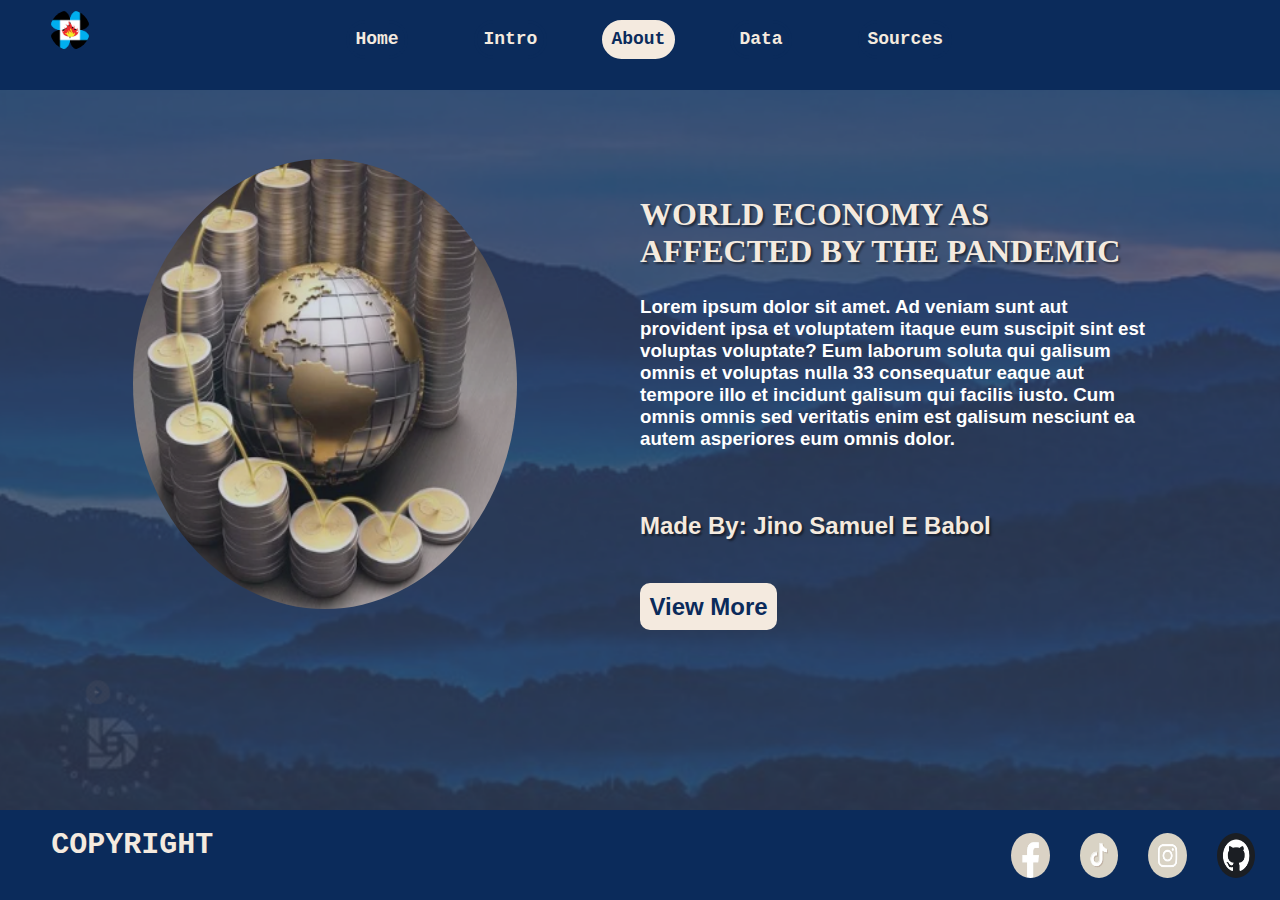
==== About.html @ d38d0cea "Add files via upload" ====
<!DOCTYPE html>
<html lang="en">
<head>
    <meta charset="UTF-8">
    <meta name="viewport" content="width=device-width, initial-scale=1.0">
    <title>Menubar</title>
</head>
<body>
    <div id="navbar" >
        <div>
            <div class="Pages">
                <img id="logo" src="images/pisay-icon.png" > 

                <a id="Hometext" href="Home.html">   Home  </a>
                <a id="Introtext" href="Intro.html">  Intro  </a>
                <a id="Aboutpagetext" href="About.html">  About  </a>
                <a id="Datatext" href="Data.html">   Data  </a>
                <a id="Sourcestext" href="Sources.html"> Sources </a>
              
            </div>
        </div>
    </div>

    <div class = "banner">
            
        <div class="Homecontent" >
            <img id="Home-image" src="images/Home-Image.png" > 
            <h1>  
                WORLD ECONOMY AS
                <br>
                AFFECTED BY THE PANDEMIC
            </h1>
            <h3> 
                Lorem ipsum dolor sit amet. Ad veniam sunt aut provident ipsa et voluptatem itaque eum suscipit sint est voluptas voluptate? Eum laborum soluta qui galisum omnis et
                voluptas nulla 33 consequatur eaque aut tempore illo et incidunt galisum qui facilis iusto. Cum omnis omnis sed veritatis enim est galisum nesciunt ea autem asperiores
                eum omnis dolor.
            <h2>
                Made By: Jino Samuel E Babol
            </h2>
        
         <a href="Intro.html"> View More </a>
        </div>
    </div>

    <div class="footer"> 
       <br>
        <div class="links">
            <div id="link"><a href="https://github.com/o-jino/Q1_AA2_Li_JSBabol"><img src="images/Githib-Icon.png"></a></div>
            <div id="link"><a href="https://www.instagram.com/jinoooo__b/"><img src="images/Instagram-Icon.png"></a></div>
            <div id="link"><a href="https://www.tiktok.com/@jin_kento?lang=en"><img src="images/Tiktok-Icon.png"></a></div>
            <div id="link"><a href="https://www.facebook.com/jino.babol.39"><img src="images/Facebook-Icon.png"></a></div>   
             
            
        </div>

        <h3> COPYRIGHT</h3>
    </div>

</div>
     
<link rel="stylesheet" href="Index.css">
    
</body>
</html>
---- Index.css ----
*{
    padding: 0px;
    margin: 0px;
}
    

#navbar {
  
    background-color: #0B2B5B;
    background-repeat: no-repeat;
    
    background-position: center;
    background-size:  cover;
    width: 100vw;
    height: 10vh;
    
}

#logo{
    
    width: 40px;
    height: 40px;
    border-radius: 70%;
    text-align: center;
    
    
    margin-right:auto;
    margin-left: 50px;
    margin-top: 10px;
    margin-bottom: auto;

}

#Hometext{
    text-decoration: none;
    font-family:'Courier New', Courier, monospace;
    font-weight: 600;
    position:absolute;
    
    text-align: center;
    margin-left: 20%;
    margin-top: 20px;   
    float: right;
    color:#F4EADF;
    font-size:large;
    font-weight: 800;
    border: solid #0B2B5B;
    padding: 0.5%;
    border-radius: 30px;
    background-color: #0B2B5B;
}

#Introtext{
    text-decoration: none;
    font-family:'Courier New', Courier, monospace;
    font-weight: 600;
    position:absolute;
    
    text-align: center;
    margin-left: 30%;
    margin-top: 20px;   
    float: right;
    color:#F4EADF;
    font-size:large;
    font-weight: 800;
    border: solid #0B2B5B;
    padding: 0.5%;
    border-radius: 30px;
    background-color: #0B2B5B;
    

}
#Abouttext{
    text-decoration: none;
    font-family:'Courier New', Courier, monospace;
    font-weight: 600;
    position:absolute;
    
    text-align: center;
    margin-left: 40%;
    margin-top: 20px;   
    float: right;
    color:#F4EADF;
    font-size:large;
    font-weight: 800;
    border: solid #0B2B5B;
    padding: 0.5%;
    border-radius: 30px;
    background-color: #0B2B5B;
    

}
#Datatext{
    text-decoration: none;
    font-family:'Courier New', Courier, monospace;
    font-weight: 600;
    position:absolute;
    
    text-align: center;
    margin-left: 50%;
    margin-top: 20px;   
    float: right;
    color:#F4EADF;
    font-size:large;
    font-weight: 800;
    border: solid #0B2B5B;
    padding: 0.5%;
    border-radius: 30px;
    background-color: #0B2B5B;
    
}
#Sourcestext{
    text-decoration: none;
    font-family:'Courier New', Courier, monospace;
    font-weight: 600;
    position:absolute;
    
    text-align: center;
    margin-left: 60%;
    margin-top: 20px;   
    float: right;
    color:#F4EADF;
    font-size:large;
    font-weight: 800;
    border: solid #0B2B5B;
    padding: 0.5%;
    border-radius: 30px;
    background-color: #0B2B5B;
    
}  
#Hometext:hover{
    opacity: 100;
    transition: 0.2s;
    font-size: 20px;
    color:#0B2B5B;
    border: solid #F4EADF;
    background-color: #F4EADF;
}
#Introtext:hover{
    opacity: 100;
    transition: 0.2s;
    font-size: 20px;
    color:#0B2B5B;
    border: solid #F4EADF;
    background-color: #F4EADF;
}
#Abouttext:hover{
    opacity: 100;
    transition: 0.2s;
    font-size: 20px;
    color:#0B2B5B;
    border: solid #F4EADF;
    background-color: #F4EADF;
}
#Datatext:hover{
    opacity: 100;
    transition: 0.2s;
    font-size: 20px;
    color:#0B2B5B;
    border: solid #F4EADF;
    background-color: #F4EADF;
}
#Sourcestext:hover{
    opacity: 100;
    transition: 0.2s;
    font-size: 20px;
    color:#0B2B5B;
    border: solid #F4EADF;
    background-color: #F4EADF;
}

#Homepagetext{
    text-decoration: none;
    font-family:'Courier New', Courier, monospace;
    font-weight: 600;
    position:absolute;
    
    text-align: center;
    margin-left: 20%;
    margin-top: 20px;   
    float: right;
    color:#0B2B5B;
    font-size:large;
    font-weight: 800;
    border: solid #F4EADF;
    padding: 0.5%;
    border-radius: 30px;
    background-color: #F4EADF;
}

#Intropagetext{
    text-decoration: none;
    font-family:'Courier New', Courier, monospace;
    font-weight: 600;
    position:absolute;
    
    text-align: center;
    margin-left: 30%;
    margin-top: 20px;   
    float: right;
    color:#0B2B5B;
    font-size:large;
    font-weight: 800;
    border: solid #F4EADF;
    padding: 0.5%;
    border-radius: 30px;
    background-color: #F4EADF;

}
#Aboutpagetext{
    text-decoration: none;
    font-family:'Courier New', Courier, monospace;
    font-weight: 600;
    position:absolute;
    
    text-align: center;
    margin-left: 40%;
    margin-top: 20px;   
    float: right;
    color:#0B2B5B;
    font-size:large;
    font-weight: 800;
    border: solid #F4EADF;
    padding: 0.5%;
    border-radius: 30px;
    background-color: #F4EADF;
    

}
#Datapagetext{
    text-decoration: none;
    font-family:'Courier New', Courier, monospace;
    font-weight: 600;
    position:absolute;
    
    text-align: center;
    margin-left: 50%;
    margin-top: 20px;   
    float: right;
    color:#0B2B5B;
    font-size:large;
    font-weight: 800;
    border: solid #F4EADF;
    padding: 0.5%;
    border-radius: 30px;
    background-color: #F4EADF;
}
#Sourcespagetext{
    text-decoration: none;
    font-family:'Courier New', Courier, monospace;
    font-weight: 600;
    position:absolute;
    
    text-align: center;
    margin-left: 60%;
    margin-top: 20px;   
    float: right;
    color:#0B2B5B;
    font-size:large;
    font-weight: 800;
    border: solid #F4EADF;
    padding: 0.5%;
    border-radius: 30px;
    background-color: #F4EADF;
}  
.banner
{
    background-image: url(images/Background.png);
    background-repeat: no-repeat;
    background-position: center;
    background-size:  cover;
    width: 100vw;
    height: 80vh;
}

.text{
    text-decoration: none ;

    position: absolute;
    color: #F4EADF;
    text-align: center;
    margin-left: 65%;
    margin-top: 80%;  
     
    float: right;
}
#Home-image{
    margin-left: 10%;
    margin-right: 70%;
    margin-top: 5%;
   text-align: center;
   padding: 5px;
   border-radius: 70%;
   width: 30vw;
   height: 50vh;
}

.Homecontent h1{
    margin-left:  50%;
    color:  #F4EADF;
    text-shadow: 2px 2px 2px rgba(5,5,5,0.5);
    
    position:absolute;
    bottom: 70%;
    left: 0px;
    right: 0px;
    margin-top: 20%;
    font-size:xx-large;
    
}
.Homecontent h2{
    margin-left:  50%;
    color:  #F4EADF;
    text-shadow: 2px 2px 2px rgba(5,5,5,0.5);
    position:absolute;
    bottom: 40%;
    left: 0px;
    right: 0px;
    margin-top: 65%;
    font-family: 'Segoe UI', Tahoma, Geneva, Verdana, sans-serif;
}


.Homecontent h3{
    font-family:'Segoe UI', Tahoma, Geneva, Verdana, sans-serif;
    margin-left: 50% ;
    color:#FFFFFF;
    margin-right: 10%;
    position: absolute;
    bottom: 50%;
}

.Homecontent a {

    text-decoration: none ;
    font-family:'Segoe UI', Tahoma, Geneva, Verdana, sans-serif;
    margin-left: 50%;
    color:#0B2B5B;
    font-size:x-large;
    font-weight: 800;
    bottom: 30%;
    border: solid #F4EADF;
    padding: 0.5%;
    border-radius: 10px;
    position: absolute; 
    background-color: #F4EADF;
    
}   
.content1 h1{
    margin-left:  10%;
    color:  #F4EADF;
    text-shadow: 2px 2px 2px rgba(5,5,5,0.5);
    
    position:absolute;
    bottom: 70%;
    left: 0px;
    right: 0px;
    margin-top: 20%;
    font-size:xx-large;
    
}
.content1 h2{
    margin-left:  10%;
    color:  #F4EADF;
    text-shadow: 2px 2px 2px rgba(5,5,5,0.5);
    position:absolute;
    bottom: 40%;
    left: 0px;
    right: 0px;
    margin-top: 65%;
    font-family: 'Segoe UI', Tahoma, Geneva, Verdana, sans-serif;
}
.content1 h3{
    font-family:'Segoe UI', Tahoma, Geneva, Verdana, sans-serif;
    margin-left: 10% ;
    color:#FFFFFF;
    margin-right: 10%;
    position: absolute;
    bottom: 60%;
}
#intromain{
    margin-left:  40%;
    color:  #F4EADF;
    position:absolute;
    bottom: 80%;
    left: 0px;
    right: 0px;
    margin-top: 10%;
    font-size:xx-large;
    font-size: xx-large;
}

    
#PB{
    margin-left:  10%;
    color:  #F4EADF;
    position:absolute;
    bottom: 70%;
    left: 0px;
    right: 0px;
    margin-top: 20%;
    font-size:x-large;
}  
#PBtext{
    font-family:'Segoe UI', Tahoma, Geneva, Verdana, sans-serif;
    margin-left: 10% ;
    color:#FFFFFF;
    margin-right: 10%;
    position: absolute;
    bottom: 60%;
    
}
#PI{
    margin-left:  10%;
    color:  #F4EADF;
    position:absolute;
    bottom: 40%;
    left: 0px;
    right: 0px;
    margin-top: 20%;
    font-size:x-large;
}  
#PItext{
    font-family:'Segoe UI', Tahoma, Geneva, Verdana, sans-serif;
    margin-left: 10% ;
    color:#FFFFFF;
    margin-right: 10%;
    position: absolute;
    bottom: 20%;
    top: 60%;
}
.footer{
    background-color: #0B2B5B;
    background-repeat: no-repeat;
    
    background-position: center;
    background-size:  cover;
    display: inline-block;
    
    width: 100vw;
    height: 10vh;
}

.footer h3{
    
    text-decoration: none;
    font-family:'Courier New', Courier, monospace;
    font-weight: 600;
    color: #F4EADF;
    margin-bottom: 3vh;
    text-align: left;
    margin-left: 4%;
    font-size: 30px;
}

#link a img{
    margin-right: 20px;
    float: right;
    text-align: center;
    padding: 5px;
    border-radius: 70%;
    width: 3vw;
    height: 5vh;
}
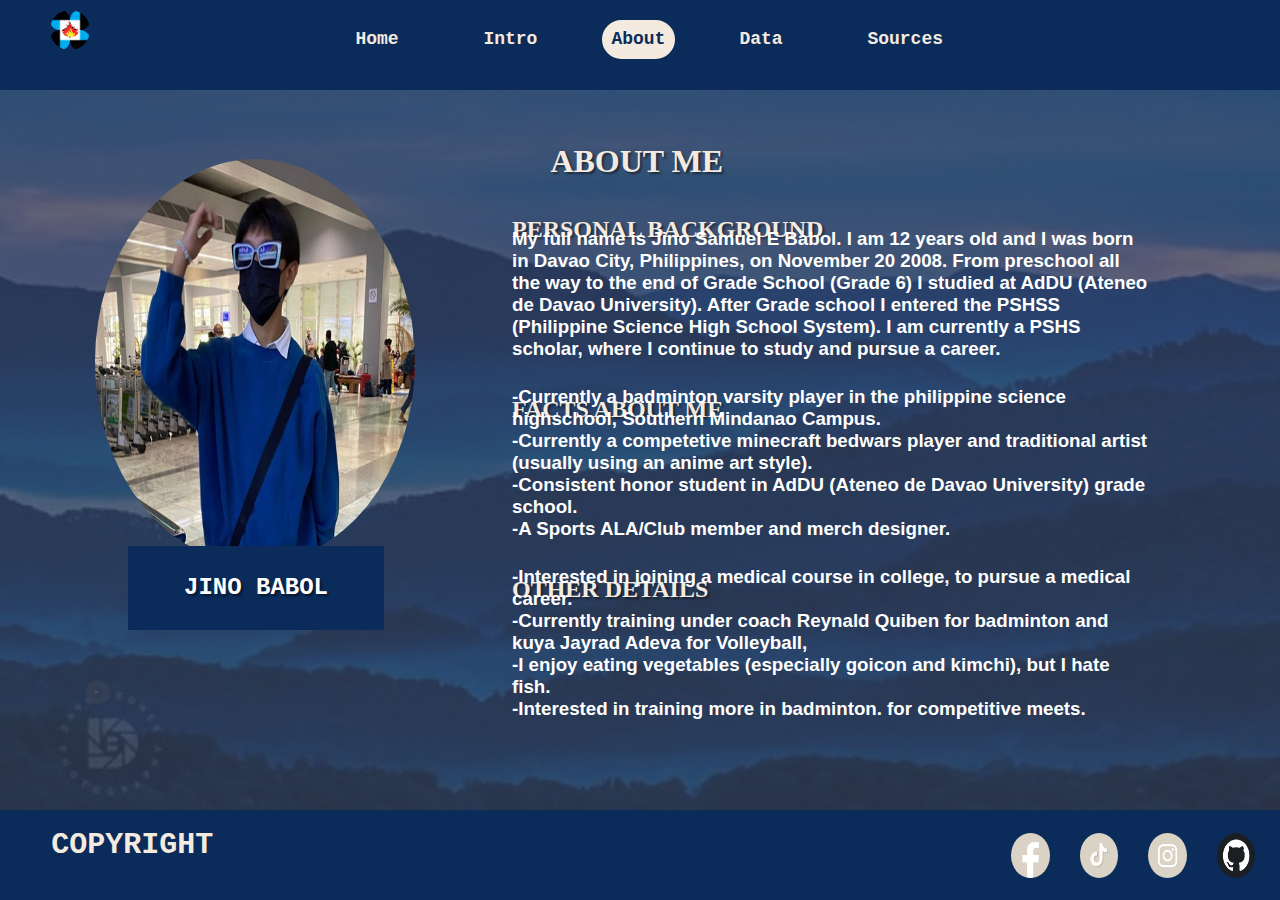
==== commit e79c7b3b: "Add files via upload" ====
--- a/About.html
+++ b/About.html
@@ -11,7 +11,7 @@
             <div class="Pages">
                 <img id="logo" src="images/pisay-icon.png" > 
 
-                <a id="Hometext" href="Home.html">   Home  </a>
+                <a id="Hometext" href="index.html">   Home  </a>
                 <a id="Introtext" href="Intro.html">  Intro  </a>
                 <a id="Aboutpagetext" href="About.html">  About  </a>
                 <a id="Datatext" href="Data.html">   Data  </a>
@@ -23,22 +23,47 @@
 
     <div class = "banner">
             
-        <div class="Homecontent" >
-            <img id="Home-image" src="images/Home-Image.png" > 
-            <h1>  
-                WORLD ECONOMY AS
+        <div class="Aboutcontent" >
+            <img id="About-image" src="images/About-image.png" > 
+            <h2 id="Namebox">
+                JINO BABOL
+            </h2>
+            <h1 id="Aboutmain">  
+                ABOUT ME
+            </h1>
+            <h1 id="PB">
+                PERSONAL BACKGROUND
+            </h1>
+            <h3 id="PBtext"> 
+                My full name is Jino Samuel E Babol. I am 12 years old and I was born in Davao City, Philippines, on November 20 2008. From preschool all the way to the end of Grade 
+                School (Grade 6) I studied at AdDU (Ateneo de Davao University). After Grade school I entered the PSHSS (Philippine Science High School System). I am currently a PSHS 
+                scholar, where I continue to study and pursue a career.
+            </h3>
+            <h1 id="FAM">
+                FACTS ABOUT ME
+            </h1>
+            <h3 id="FAMtext"> 
+                -Currently a badminton varsity player in the philippine science highschool, Southern Mindanao Campus.
                 <br>
-                AFFECTED BY THE PANDEMIC
+                -Currently a competetive minecraft bedwars player and traditional artist (usually using an anime art style).
+                <br>
+                -Consistent honor student in AdDU (Ateneo de Davao University) grade school.
+                <br>
+                -A Sports ALA/Club member and merch designer.
+            </h3> 
+            <h1 id="OD">
+                OTHER DETAILS
             </h1>
-            <h3> 
-                Lorem ipsum dolor sit amet. Ad veniam sunt aut provident ipsa et voluptatem itaque eum suscipit sint est voluptas voluptate? Eum laborum soluta qui galisum omnis et
-                voluptas nulla 33 consequatur eaque aut tempore illo et incidunt galisum qui facilis iusto. Cum omnis omnis sed veritatis enim est galisum nesciunt ea autem asperiores
-                eum omnis dolor.
-            <h2>
-                Made By: Jino Samuel E Babol
-            </h2>
-        
-         <a href="Intro.html"> View More </a>
+            <h3 id="ODtext"> 
+                -Interested in joining a medical course in college, to pursue a medical career.
+                <br>
+                -Currently training under coach Reynald Quiben for badminton and kuya Jayrad Adeva for Volleyball,
+                <br>
+                -I enjoy eating vegetables (especially goicon and kimchi), but I hate fish.
+                <br>
+                -Interested in training more in badminton. for competitive meets.
+            </h3>
+         
         </div>
     </div>
 
--- a/Index.css
+++ b/Index.css
@@ -169,7 +169,7 @@
     background-color: #F4EADF;
 }
 
-#Homepagetext{
+#Homepagetext{/*This ID is to mae sure that when after you click the home page in the Navbar the page button is highlighted with a border, different text color, and a different border color*/
     text-decoration: none;
     font-family:'Courier New', Courier, monospace;
     font-weight: 600;
@@ -188,7 +188,7 @@
     background-color: #F4EADF;
 }
 
-#Intropagetext{
+#Intropagetext{/*This ID is to make sure that when after you click the Intro page in the Navbar the page button is highlighted with a border, different text color, and a different border color*/
     text-decoration: none;
     font-family:'Courier New', Courier, monospace;
     font-weight: 600;
@@ -207,7 +207,7 @@
     background-color: #F4EADF;
 
 }
-#Aboutpagetext{
+#Aboutpagetext{/*This ID is to make sure that when after you click the about page in the Navbar the page button is highlighted with a border, different text color, and a different border color*/
     text-decoration: none;
     font-family:'Courier New', Courier, monospace;
     font-weight: 600;
@@ -227,7 +227,7 @@
     
 
 }
-#Datapagetext{
+#Datapagetext{/*This ID is to make sure that when after you click the data page in the Navbar the page button is highlighted with a border, different text color, and a different border color*/
     text-decoration: none;
     font-family:'Courier New', Courier, monospace;
     font-weight: 600;
@@ -245,7 +245,7 @@
     border-radius: 30px;
     background-color: #F4EADF;
 }
-#Sourcespagetext{
+#Sourcespagetext{/*This ID is to make sure that when after you click the sources page in the Navbar the page button is highlighted with a border, different text color, and a different border color*/
     text-decoration: none;
     font-family:'Courier New', Courier, monospace;
     font-weight: 600;
@@ -263,8 +263,7 @@
     border-radius: 30px;
     background-color: #F4EADF;
 }  
-.banner
-{
+.banner{/*to apply a background image in the main body/content area*/
     background-image: url(images/Background.png);
     background-repeat: no-repeat;
     background-position: center;
@@ -294,6 +293,33 @@
    width: 30vw;
    height: 50vh;
 }
+#About-image{
+    margin-left: 7%;
+    margin-right: 80%;
+    margin-top: 5%;
+   text-align: center;
+   padding: 5px;
+   border-radius: 70%;
+   width: 25vw;
+   height: 45vh;
+}
+#Namebox{
+    text-decoration: none;
+    font-family:'Courier New', Courier, monospace;
+    font-weight: 600;
+    text-align: center;
+    margin-left: 10%;
+    margin-right: 70%;
+    bottom: 30%;
+    color:#FFFFFF;
+    font-size:x-large;
+    font-weight: 800;
+    border: solid #0B2B5B;
+    padding: 2%;
+    border-radius: 0px;
+    background-color: #0B2B5B;
+
+}
 
 .Homecontent h1{
     margin-left:  50%;
@@ -327,7 +353,7 @@
     color:#FFFFFF;
     margin-right: 10%;
     position: absolute;
-    bottom: 50%;
+    bottom: 48%;
 }
 
 .Homecontent a {
@@ -346,7 +372,7 @@
     background-color: #F4EADF;
     
 }   
-.content1 h1{
+.Introcontent h1{
     margin-left:  10%;
     color:  #F4EADF;
     text-shadow: 2px 2px 2px rgba(5,5,5,0.5);
@@ -359,8 +385,8 @@
     font-size:xx-large;
     
 }
-.content1 h2{
-    margin-left:  10%;
+.Introcontent h2{
+    margin-left:  50%;
     color:  #F4EADF;
     text-shadow: 2px 2px 2px rgba(5,5,5,0.5);
     position:absolute;
@@ -370,13 +396,46 @@
     margin-top: 65%;
     font-family: 'Segoe UI', Tahoma, Geneva, Verdana, sans-serif;
 }
-.content1 h3{
-    font-family:'Segoe UI', Tahoma, Geneva, Verdana, sans-serif;
-    margin-left: 10% ;
-    color:#FFFFFF;
-    margin-right: 10%;
-    position: absolute;
-    bottom: 60%;
+.Introcontent h3{
+    font-family:'Segoe UI', Tahoma, Geneva, Verdana, sans-serif;
+    margin-left: 50% ;
+    color:#FFFFFF;
+    margin-right: 10%;
+    position: absolute;
+    bottom: 50%;
+}
+   
+.Aboutcontent h1{
+    margin-left:  10%;
+    color:  #F4EADF;
+    text-shadow: 2px 2px 2px rgba(5,5,5,0.5);
+    
+    position:absolute;
+    bottom: 70%;
+    left: 0px;
+    right: 0px;
+    margin-top: 20%;
+    font-size:xx-large;
+    
+}
+.Aboutcontent h2{
+    margin-left:  10%;
+    color:  #F4EADF;
+    text-shadow: 2px 2px 2px rgba(5,5,5,0.5);
+    position:absolute;
+    bottom: 40%;
+    left: 0px;
+    right: 0px;
+    margin-top: 65%;
+    font-family: 'Segoe UI', Tahoma, Geneva, Verdana, sans-serif;
+}
+.Aboutcontent h3{
+    font-family:'Segoe UI', Tahoma, Geneva, Verdana, sans-serif;
+    margin-left: 50% ;
+    color:#FFFFFF;
+    margin-right: 10%;
+    position: absolute;
+    bottom: 50%;
 }
 #intromain{
     margin-left:  40%;
@@ -389,35 +448,83 @@
     font-size:xx-large;
     font-size: xx-large;
 }
-
-    
+#Aboutmain{
+    margin-left:  43%;
+    color:  #F4EADF;
+    position:absolute;
+    bottom: 80%;
+    left: 0px;
+    right: 0px;
+    margin-top: 10%;
+    font-size:xx-large;
+    font-size: xx-large;
+}   
+
+/*ABOUT PAGE CONTENT IDS*/  
+#PBtext{
+    font-family:'Segoe UI', Tahoma, Geneva, Verdana, sans-serif;
+    margin-left: 40% ;
+    color:#FFFFFF;
+    margin-right: 10%;
+    position: absolute;
+    bottom: 60%;
+}
 #PB{
-    margin-left:  10%;
-    color:  #F4EADF;
-    position:absolute;
-    bottom: 70%;
-    left: 0px;
-    right: 0px;
-    margin-top: 20%;
+    margin-left:  40%;
+    color:  #F4EADF;
+    position:absolute;
+    bottom: 73%;
+    left: 0px;
+    right: 0px;
+    margin-top: 10%;
     font-size:x-large;
 }  
-#PBtext{
-    font-family:'Segoe UI', Tahoma, Geneva, Verdana, sans-serif;
-    margin-left: 10% ;
-    color:#FFFFFF;
-    margin-right: 10%;
-    position: absolute;
-    bottom: 60%;
-    
-}
+#FAMtext{
+    font-family:'Segoe UI', Tahoma, Geneva, Verdana, sans-serif;
+    margin-left: 40% ;
+    color:#FFFFFF;
+    margin-right: 10%;
+    position: absolute;
+    bottom: 40%;
+}
+#FAM{
+    margin-left:  40%;
+    color:  #F4EADF;
+    position:absolute;
+    bottom: 53%;
+    left: 0px;
+    right: 0px;
+    margin-top: 10%;
+    font-size:x-large;
+}
+#ODtext{
+    font-family:'Segoe UI', Tahoma, Geneva, Verdana, sans-serif;
+    margin-left: 40% ;
+    color:#FFFFFF;
+    margin-right: 10%;
+    position: absolute;
+    bottom: 20%;
+} 
+#OD{
+    margin-left:  40%;
+    color:  #F4EADF;
+    position:absolute;
+    bottom: 33%;
+    left: 0px;
+    right: 0px;
+    margin-top: 10%;
+    font-size:x-large;
+}  
+
+/*INTRODUCTION PAGE CONTENT IDS*/
 #PI{
     margin-left:  10%;
     color:  #F4EADF;
     position:absolute;
-    bottom: 40%;
-    left: 0px;
-    right: 0px;
-    margin-top: 20%;
+    bottom: 71%;
+    left: 0px;
+    right: 0px;
+    margin-top: 30%;
     font-size:x-large;
 }  
 #PItext{
@@ -426,7 +533,26 @@
     color:#FFFFFF;
     margin-right: 10%;
     position: absolute;
-    bottom: 20%;
+    bottom: 50%;  
+}
+
+#PP{
+    margin-left:  10%;
+    color:  #F4EADF;
+    position:absolute;
+    bottom: 42%;
+    left: 0px;
+    right: 0px;
+    margin-top: 50%;
+    font-size:x-large;
+}  
+#PPtext{
+    font-family:'Segoe UI', Tahoma, Geneva, Verdana, sans-serif;
+    margin-left: 10% ;
+    color:#ffffff;
+    margin-right: 10%;
+    position: absolute;
+    bottom: 30%;
     top: 60%;
 }
 .footer{
